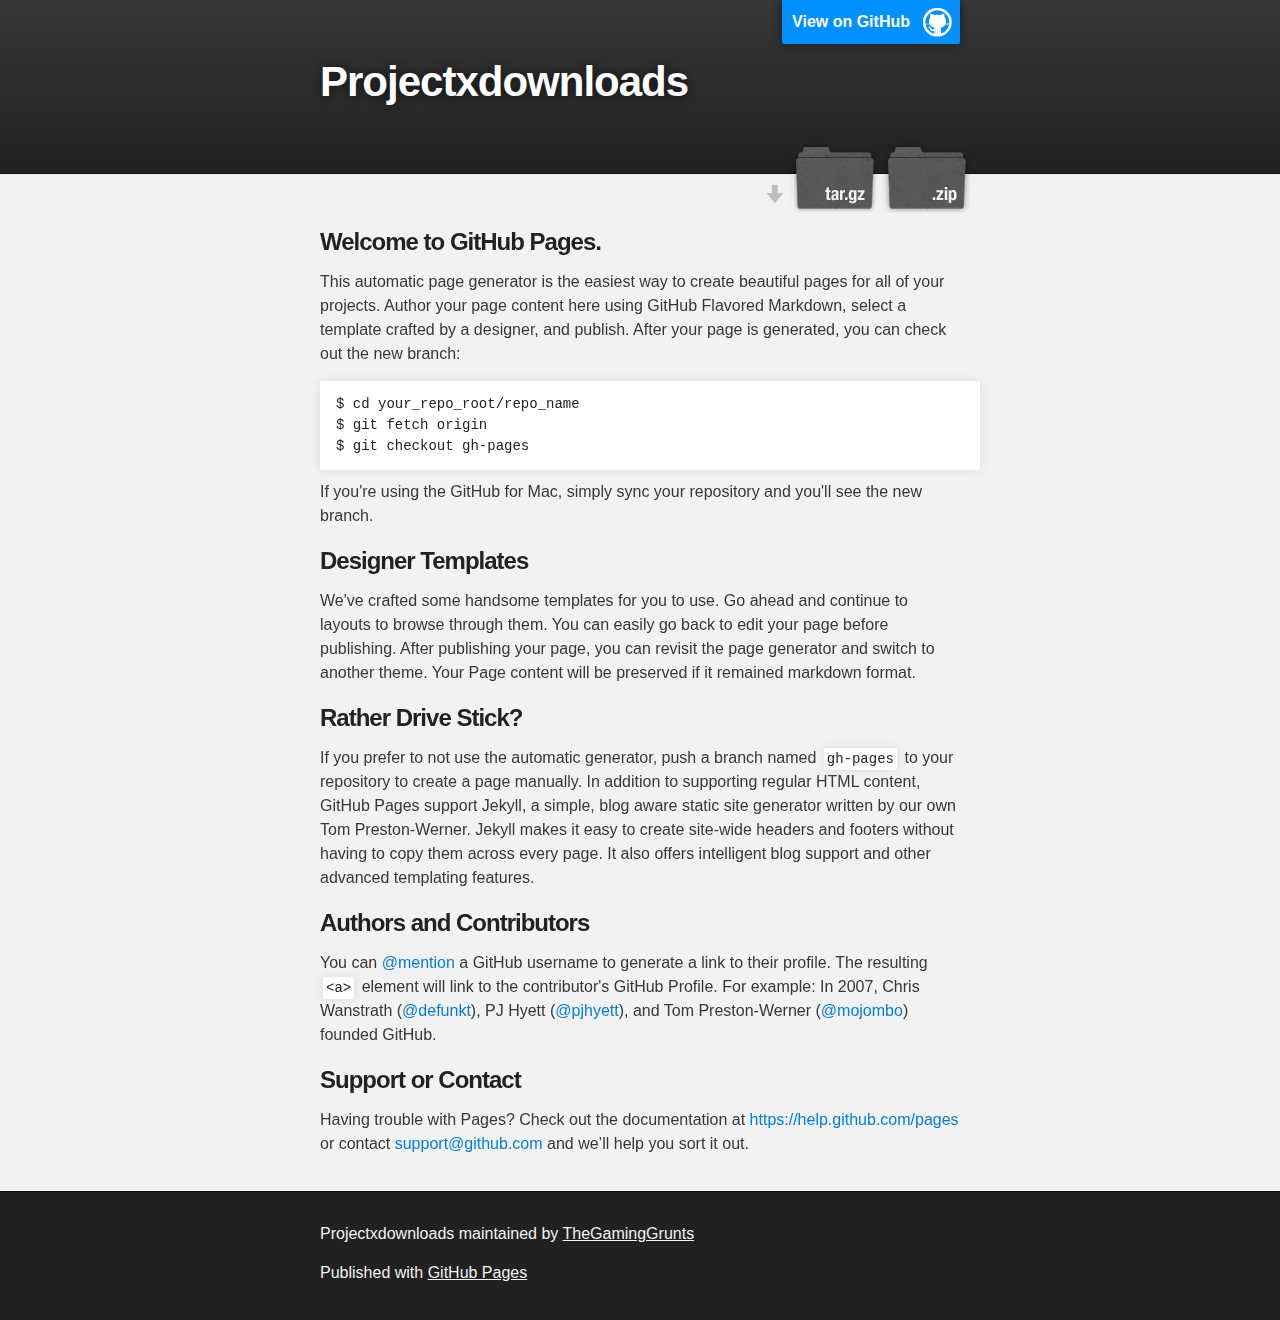
==== index.html @ f451aba9 "Create gh-pages branch via GitHub" ====
<!DOCTYPE html>
<html>

  <head>
    <meta charset='utf-8'>
    <meta http-equiv="X-UA-Compatible" content="chrome=1">
    <meta name="description" content="Projectxdownloads : ">

    <link rel="stylesheet" type="text/css" media="screen" href="stylesheets/stylesheet.css">

    <title>Projectxdownloads</title>
  </head>

  <body>

    <!-- HEADER -->
    <div id="header_wrap" class="outer">
        <header class="inner">
          <a id="forkme_banner" href="https://github.com/TheGamingGrunts/ProjectXDownloads">View on GitHub</a>

          <h1 id="project_title">Projectxdownloads</h1>
          <h2 id="project_tagline"></h2>

            <section id="downloads">
              <a class="zip_download_link" href="https://github.com/TheGamingGrunts/ProjectXDownloads/zipball/master">Download this project as a .zip file</a>
              <a class="tar_download_link" href="https://github.com/TheGamingGrunts/ProjectXDownloads/tarball/master">Download this project as a tar.gz file</a>
            </section>
        </header>
    </div>

    <!-- MAIN CONTENT -->
    <div id="main_content_wrap" class="outer">
      <section id="main_content" class="inner">
        <h3>
<a id="welcome-to-github-pages" class="anchor" href="#welcome-to-github-pages" aria-hidden="true"><span class="octicon octicon-link"></span></a>Welcome to GitHub Pages.</h3>

<p>This automatic page generator is the easiest way to create beautiful pages for all of your projects. Author your page content here using GitHub Flavored Markdown, select a template crafted by a designer, and publish. After your page is generated, you can check out the new branch:</p>

<pre><code>$ cd your_repo_root/repo_name
$ git fetch origin
$ git checkout gh-pages
</code></pre>

<p>If you're using the GitHub for Mac, simply sync your repository and you'll see the new branch.</p>

<h3>
<a id="designer-templates" class="anchor" href="#designer-templates" aria-hidden="true"><span class="octicon octicon-link"></span></a>Designer Templates</h3>

<p>We've crafted some handsome templates for you to use. Go ahead and continue to layouts to browse through them. You can easily go back to edit your page before publishing. After publishing your page, you can revisit the page generator and switch to another theme. Your Page content will be preserved if it remained markdown format.</p>

<h3>
<a id="rather-drive-stick" class="anchor" href="#rather-drive-stick" aria-hidden="true"><span class="octicon octicon-link"></span></a>Rather Drive Stick?</h3>

<p>If you prefer to not use the automatic generator, push a branch named <code>gh-pages</code> to your repository to create a page manually. In addition to supporting regular HTML content, GitHub Pages support Jekyll, a simple, blog aware static site generator written by our own Tom Preston-Werner. Jekyll makes it easy to create site-wide headers and footers without having to copy them across every page. It also offers intelligent blog support and other advanced templating features.</p>

<h3>
<a id="authors-and-contributors" class="anchor" href="#authors-and-contributors" aria-hidden="true"><span class="octicon octicon-link"></span></a>Authors and Contributors</h3>

<p>You can <a href="https://github.com/blog/821" class="user-mention">@mention</a> a GitHub username to generate a link to their profile. The resulting <code>&lt;a&gt;</code> element will link to the contributor's GitHub Profile. For example: In 2007, Chris Wanstrath (<a href="https://github.com/defunkt" class="user-mention">@defunkt</a>), PJ Hyett (<a href="https://github.com/pjhyett" class="user-mention">@pjhyett</a>), and Tom Preston-Werner (<a href="https://github.com/mojombo" class="user-mention">@mojombo</a>) founded GitHub.</p>

<h3>
<a id="support-or-contact" class="anchor" href="#support-or-contact" aria-hidden="true"><span class="octicon octicon-link"></span></a>Support or Contact</h3>

<p>Having trouble with Pages? Check out the documentation at <a href="https://help.github.com/pages">https://help.github.com/pages</a> or contact <a href="mailto:support@github.com">support@github.com</a> and we’ll help you sort it out.</p>
      </section>
    </div>

    <!-- FOOTER  -->
    <div id="footer_wrap" class="outer">
      <footer class="inner">
        <p class="copyright">Projectxdownloads maintained by <a href="https://github.com/TheGamingGrunts">TheGamingGrunts</a></p>
        <p>Published with <a href="http://pages.github.com">GitHub Pages</a></p>
      </footer>
    </div>

    

  </body>
</html>
---- stylesheets/stylesheet.css ----
/*******************************************************************************
Slate Theme for GitHub Pages
by Jason Costello, @jsncostello
*******************************************************************************/

@import url(pygment_trac.css);

/*******************************************************************************
MeyerWeb Reset
*******************************************************************************/

html, body, div, span, applet, object, iframe,
h1, h2, h3, h4, h5, h6, p, blockquote, pre,
a, abbr, acronym, address, big, cite, code,
del, dfn, em, img, ins, kbd, q, s, samp,
small, strike, strong, sub, sup, tt, var,
b, u, i, center,
dl, dt, dd, ol, ul, li,
fieldset, form, label, legend,
table, caption, tbody, tfoot, thead, tr, th, td,
article, aside, canvas, details, embed,
figure, figcaption, footer, header, hgroup,
menu, nav, output, ruby, section, summary,
time, mark, audio, video {
  margin: 0;
  padding: 0;
  border: 0;
  font: inherit;
  vertical-align: baseline;
}

/* HTML5 display-role reset for older browsers */
article, aside, details, figcaption, figure,
footer, header, hgroup, menu, nav, section {
  display: block;
}

ol, ul {
  list-style: none;
}

table {
  border-collapse: collapse;
  border-spacing: 0;
}

/*******************************************************************************
Theme Styles
*******************************************************************************/

body {
  box-sizing: border-box;
  color:#373737;
  background: #212121;
  font-size: 16px;
  font-family: 'Myriad Pro', Calibri, Helvetica, Arial, sans-serif;
  line-height: 1.5;
  -webkit-font-smoothing: antialiased;
}

h1, h2, h3, h4, h5, h6 {
  margin: 10px 0;
  font-weight: 700;
  color:#222222;
  font-family: 'Lucida Grande', 'Calibri', Helvetica, Arial, sans-serif;
  letter-spacing: -1px;
}

h1 {
  font-size: 36px;
  font-weight: 700;
}

h2 {
  padding-bottom: 10px;
  font-size: 32px;
  background: url('../images/bg_hr.png') repeat-x bottom;
}

h3 {
  font-size: 24px;
}

h4 {
  font-size: 21px;
}

h5 {
  font-size: 18px;
}

h6 {
  font-size: 16px;
}

p {
  margin: 10px 0 15px 0;
}

footer p {
  color: #f2f2f2;
}

a {
  text-decoration: none;
  color: #007edf;
  text-shadow: none;

  transition: color 0.5s ease;
  transition: text-shadow 0.5s ease;
  -webkit-transition: color 0.5s ease;
  -webkit-transition: text-shadow 0.5s ease;
  -moz-transition: color 0.5s ease;
  -moz-transition: text-shadow 0.5s ease;
  -o-transition: color 0.5s ease;
  -o-transition: text-shadow 0.5s ease;
  -ms-transition: color 0.5s ease;
  -ms-transition: text-shadow 0.5s ease;
}

a:hover, a:focus {text-decoration: underline;}

footer a {
  color: #F2F2F2;
  text-decoration: underline;
}

em {
  font-style: italic;
}

strong {
  font-weight: bold;
}

img {
  position: relative;
  margin: 0 auto;
  max-width: 739px;
  padding: 5px;
  margin: 10px 0 10px 0;
  border: 1px solid #ebebeb;

  box-shadow: 0 0 5px #ebebeb;
  -webkit-box-shadow: 0 0 5px #ebebeb;
  -moz-box-shadow: 0 0 5px #ebebeb;
  -o-box-shadow: 0 0 5px #ebebeb;
  -ms-box-shadow: 0 0 5px #ebebeb;
}

p img {
  display: inline;
  margin: 0;
  padding: 0;
  vertical-align: middle;
  text-align: center;
  border: none;
}

pre, code {
  width: 100%;
  color: #222;
  background-color: #fff;

  font-family: Monaco, "Bitstream Vera Sans Mono", "Lucida Console", Terminal, monospace;
  font-size: 14px;

  border-radius: 2px;
  -moz-border-radius: 2px;
  -webkit-border-radius: 2px;
}

pre {
  width: 100%;
  padding: 10px;
  box-shadow: 0 0 10px rgba(0,0,0,.1);
  overflow: auto;
}

code {
  padding: 3px;
  margin: 0 3px;
  box-shadow: 0 0 10px rgba(0,0,0,.1);
}

pre code {
  display: block;
  box-shadow: none;
}

blockquote {
  color: #666;
  margin-bottom: 20px;
  padding: 0 0 0 20px;
  border-left: 3px solid #bbb;
}


ul, ol, dl {
  margin-bottom: 15px
}

ul {
  list-style-position: inside;
  list-style: disc;
  padding-left: 20px;
}

ol {
  list-style-position: inside;
  list-style: decimal;
  padding-left: 20px;
}

dl dt {
  font-weight: bold;
}

dl dd {
  padding-left: 20px;
  font-style: italic;
}

dl p {
  padding-left: 20px;
  font-style: italic;
}

hr {
  height: 1px;
  margin-bottom: 5px;
  border: none;
  background: url('../images/bg_hr.png') repeat-x center;
}

table {
  border: 1px solid #373737;
  margin-bottom: 20px;
  text-align: left;
 }

th {
  font-family: 'Lucida Grande', 'Helvetica Neue', Helvetica, Arial, sans-serif;
  padding: 10px;
  background: #373737;
  color: #fff;
 }

td {
  padding: 10px;
  border: 1px solid #373737;
 }

form {
  background: #f2f2f2;
  padding: 20px;
}

/*******************************************************************************
Full-Width Styles
*******************************************************************************/

.outer {
  width: 100%;
}

.inner {
  position: relative;
  max-width: 640px;
  padding: 20px 10px;
  margin: 0 auto;
}

#forkme_banner {
  display: block;
  position: absolute;
  top:0;
  right: 10px;
  z-index: 10;
  padding: 10px 50px 10px 10px;
  color: #fff;
  background: url('../images/blacktocat.png') #0090ff no-repeat 95% 50%;
  font-weight: 700;
  box-shadow: 0 0 10px rgba(0,0,0,.5);
  border-bottom-left-radius: 2px;
  border-bottom-right-radius: 2px;
}

#header_wrap {
  background: #212121;
  background: -moz-linear-gradient(top, #373737, #212121);
  background: -webkit-linear-gradient(top, #373737, #212121);
  background: -ms-linear-gradient(top, #373737, #212121);
  background: -o-linear-gradient(top, #373737, #212121);
  background: linear-gradient(top, #373737, #212121);
}

#header_wrap .inner {
  padding: 50px 10px 30px 10px;
}

#project_title {
  margin: 0;
  color: #fff;
  font-size: 42px;
  font-weight: 700;
  text-shadow: #111 0px 0px 10px;
}

#project_tagline {
  color: #fff;
  font-size: 24px;
  font-weight: 300;
  background: none;
  text-shadow: #111 0px 0px 10px;
}

#downloads {
  position: absolute;
  width: 210px;
  z-index: 10;
  bottom: -40px;
  right: 0;
  height: 70px;
  background: url('../images/icon_download.png') no-repeat 0% 90%;
}

.zip_download_link {
  display: block;
  float: right;
  width: 90px;
  height:70px;
  text-indent: -5000px;
  overflow: hidden;
  background: url(../images/sprite_download.png) no-repeat bottom left;
}

.tar_download_link {
  display: block;
  float: right;
  width: 90px;
  height:70px;
  text-indent: -5000px;
  overflow: hidden;
  background: url(../images/sprite_download.png) no-repeat bottom right;
  margin-left: 10px;
}

.zip_download_link:hover {
  background: url(../images/sprite_download.png) no-repeat top left;
}

.tar_download_link:hover {
  background: url(../images/sprite_download.png) no-repeat top right;
}

#main_content_wrap {
  background: #f2f2f2;
  border-top: 1px solid #111;
  border-bottom: 1px solid #111;
}

#main_content {
  padding-top: 40px;
}

#footer_wrap {
  background: #212121;
}



/*******************************************************************************
Small Device Styles
*******************************************************************************/

@media screen and (max-width: 480px) {
  body {
    font-size:14px;
  }

  #downloads {
    display: none;
  }

  .inner {
    min-width: 320px;
    max-width: 480px;
  }

  #project_title {
  font-size: 32px;
  }

  h1 {
    font-size: 28px;
  }

  h2 {
    font-size: 24px;
  }

  h3 {
    font-size: 21px;
  }

  h4 {
    font-size: 18px;
  }

  h5 {
    font-size: 14px;
  }

  h6 {
    font-size: 12px;
  }

  code, pre {
    min-width: 320px;
    max-width: 480px;
    font-size: 11px;
  }

}
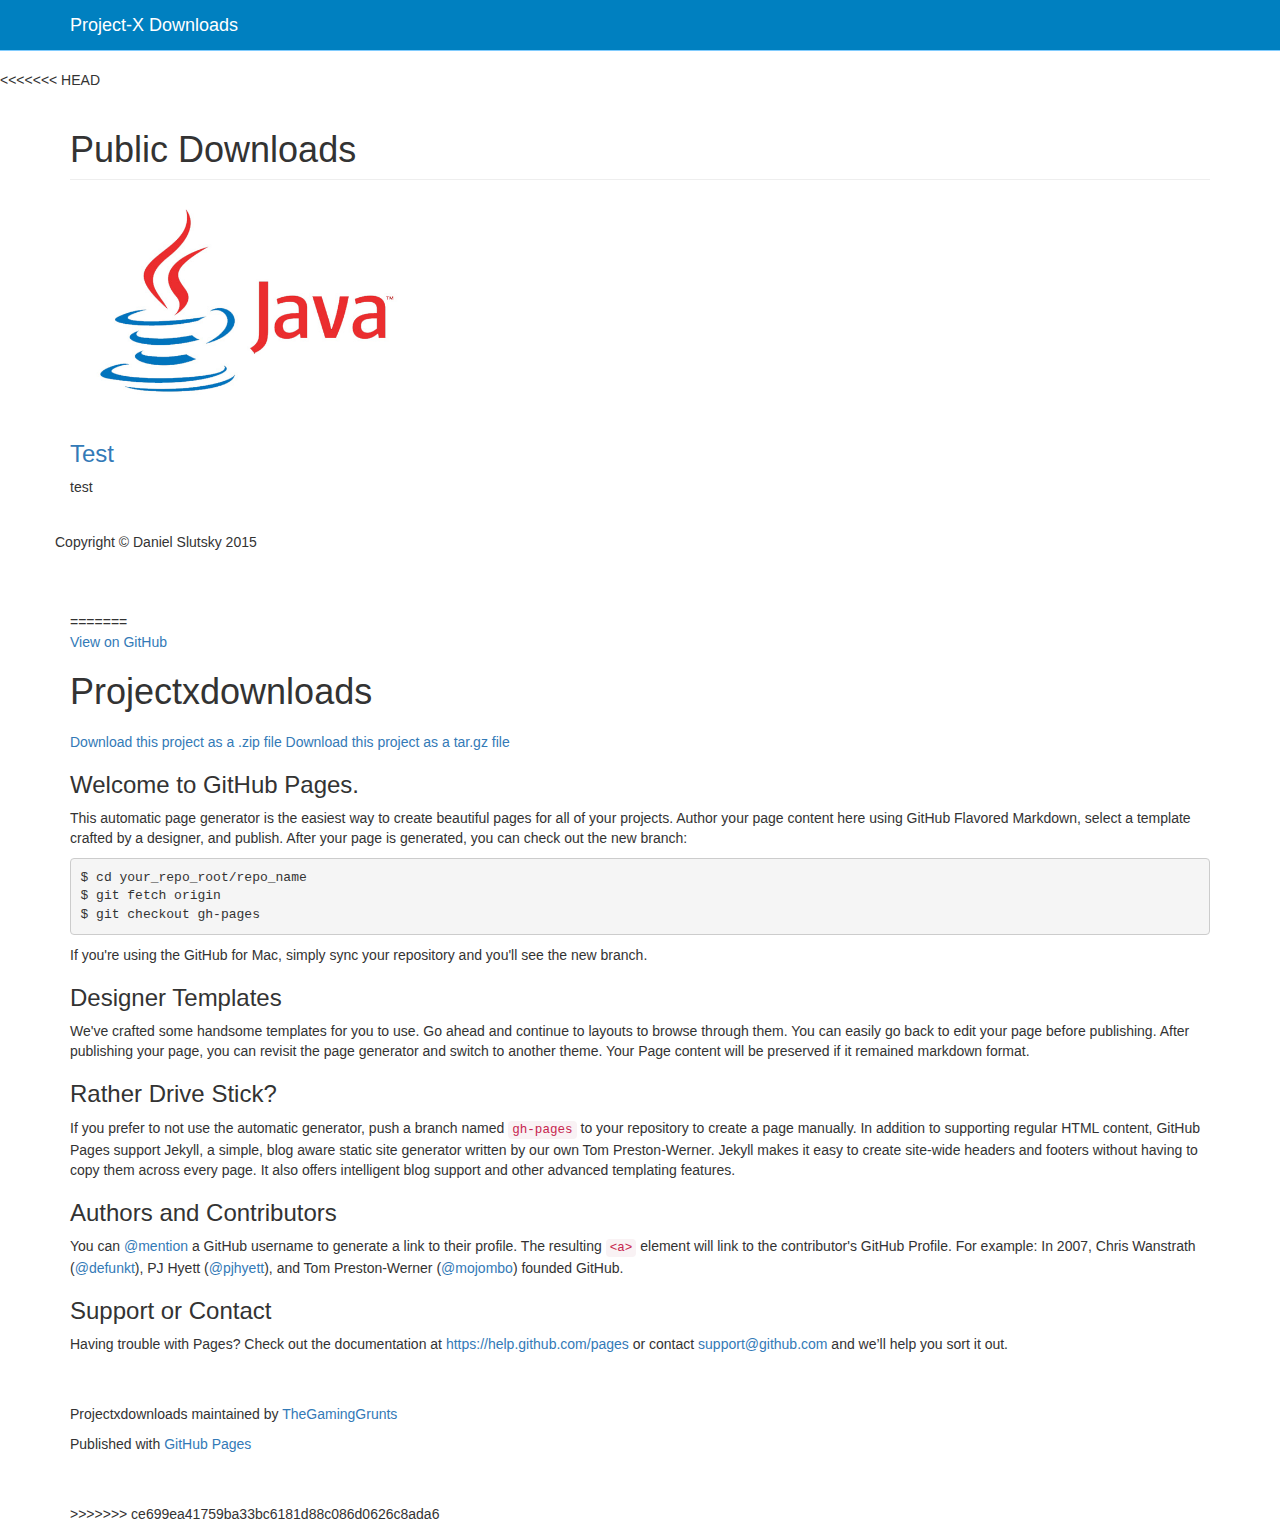
==== commit b7d6d19e: "First Commit" ====
--- a/index.html
+++ b/index.html
@@ -1,4 +1,125 @@
 <!DOCTYPE html>
+<<<<<<< HEAD
+<html lang="en">
+
+<head>
+
+    <meta charset="utf-8">
+    <meta http-equiv="X-UA-Compatible" content="IE=edge">
+    <meta name="viewport" content="width=device-width, initial-scale=1">
+    <meta name="description" content="">
+    <meta name="author" content="">
+
+    <title>Project-X Downloads | DrenchPVP</title>
+
+    <link rel="icon" type="image/png" href="favicon.ico">
+
+    <!-- Bootstrap Core CSS -->
+    <link href="css/bootstrap.min.css" rel="stylesheet">
+
+    <!-- Custom CSS -->
+    <link href="css/3-col-portfolio.css" rel="stylesheet">
+
+    <!-- HTML5 Shim and Respond.js IE8 support of HTML5 elements and media queries -->
+    <!-- WARNING: Respond.js doesn't work if you view the page via file:// -->
+    <!--[if lt IE 9]>
+        <script src="https://oss.maxcdn.com/libs/html5shiv/3.7.0/html5shiv.js"></script>
+        <script src="https://oss.maxcdn.com/libs/respond.js/1.4.2/respond.min.js"></script>
+    <![endif]-->
+
+</head>
+ 
+<body>
+
+    <!-- Navigation -->
+    <nav class="navbar navbar-inverse navbar-fixed-top" role="navigation">
+        <div class="container">
+            <!-- Brand and toggle get grouped for better mobile display -->
+            <div class="navbar-header">
+                <a class="navbar-brand" href="https://dl.project-x.me">Project-X Downloads</a>
+            </div>
+            <!-- Collect the nav links, forms, and other content for toggling -->
+        </div>
+        <!-- /.container -->
+    </nav>
+
+    <!-- Page Content -->
+    <div class="container">
+
+        <!-- Page Header -->
+        <div class="row">
+            <div class="col-lg-12">
+                <h1 class="page-header">Public Downloads</h1>
+            </div>
+        </div>
+        <!-- /.row -->
+
+        <!-- Projects Row -->
+        <div class="row">
+            <div class="col-md-4 portfolio-item">
+                <a href="#">
+                    <img class="img-responsive" src="img/java-logo.jpg" alt="">
+                </a>
+                <h3>
+                    <a href="">Test</a>
+                </h3>
+                <p>test</p>
+            </div>
+            
+        <!-- /.row -->
+        <!--
+
+        <div class="row text-center">
+            <div class="col-lg-12">
+                <ul class="pagination">
+                    <li>
+                        <a href="#">&laquo;</a>
+                    </li>
+                    <li class="active">
+                        <a href="#">1</a>
+                    </li>
+                    <li>
+                        <a href="#">2</a>
+                    </li>
+                    <li>
+                        <a href="#">3</a>
+                    </li>
+                    <li>
+                        <a href="#">4</a>
+                    </li>
+                    <li>
+                        <a href="#">5</a>
+                    </li>
+                    <li>
+                        <a href="#">&raquo;</a>
+                    </li>
+                </ul>
+            </div>
+        </div>
+        <!-- /.row -->
+
+        <!-- Footer -->
+        <footer>
+            <div class="row">
+                <div class="col-lg-12">
+                    <p>Copyright &copy; Daniel Slutsky 2015</p>
+                </div>
+            </div>
+            <!-- /.row -->
+        </footer>
+
+    </div>
+    <!-- /.container -->
+
+    <!-- jQuery -->
+    <script src="../../js/jquery.js"></script>
+
+    <!-- Bootstrap Core JavaScript -->
+    <script src="../../js/bootstrap.min.js"></script>
+
+</body>
+
+=======
 <html>
 
   <head>
@@ -76,4 +197,5 @@
     
 
   </body>
+>>>>>>> ce699ea41759ba33bc6181d88c086d0626c8ada6
 </html>
--- a/css/3-col-portfolio.css
+++ b/css/3-col-portfolio.css
@@ -0,0 +1,17 @@
+/*!
+ * Start Bootstrap - 3 Col Portfolio HTML Template (http://startbootstrap.com)
+ * Code licensed under the Apache License v2.0.
+ * For details, see http://www.apache.org/licenses/LICENSE-2.0.
+ */
+
+body {
+    padding-top: 70px; /* Required padding for .navbar-fixed-top. Remove if using .navbar-static-top. Change if height of navigation changes. */
+}
+
+.portfolio-item {
+    margin-bottom: 25px;
+}
+
+footer {
+    margin: 50px 0;
+}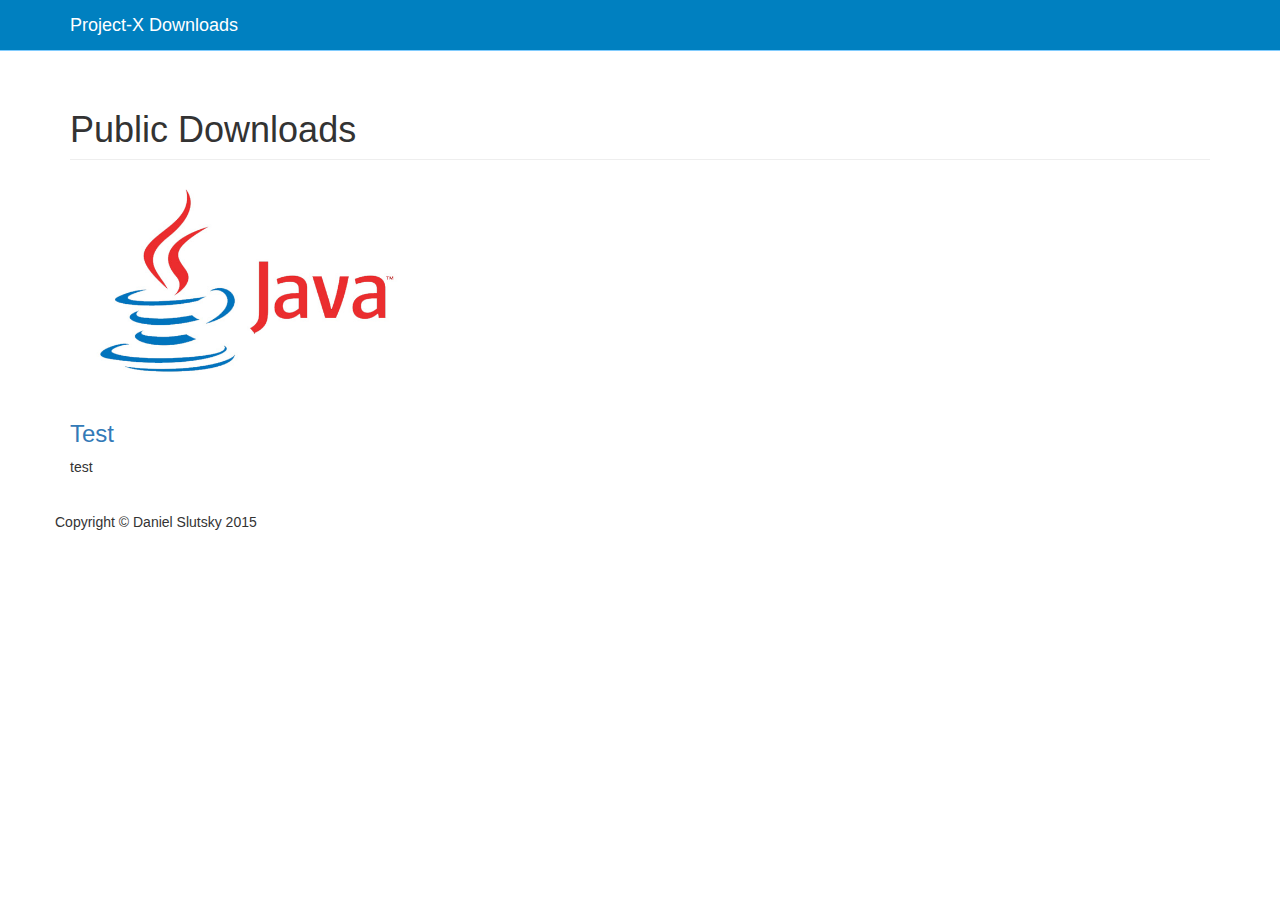
==== commit a26bac8d: "Fixed weird commit issue" ====
--- a/index.html
+++ b/index.html
@@ -1,5 +1,4 @@
 <!DOCTYPE html>
-<<<<<<< HEAD
 <html lang="en">
 
 <head>
@@ -119,83 +118,4 @@
 
 </body>
 
-=======
-<html>
-
-  <head>
-    <meta charset='utf-8'>
-    <meta http-equiv="X-UA-Compatible" content="chrome=1">
-    <meta name="description" content="Projectxdownloads : ">
-
-    <link rel="stylesheet" type="text/css" media="screen" href="stylesheets/stylesheet.css">
-
-    <title>Projectxdownloads</title>
-  </head>
-
-  <body>
-
-    <!-- HEADER -->
-    <div id="header_wrap" class="outer">
-        <header class="inner">
-          <a id="forkme_banner" href="https://github.com/TheGamingGrunts/ProjectXDownloads">View on GitHub</a>
-
-          <h1 id="project_title">Projectxdownloads</h1>
-          <h2 id="project_tagline"></h2>
-
-            <section id="downloads">
-              <a class="zip_download_link" href="https://github.com/TheGamingGrunts/ProjectXDownloads/zipball/master">Download this project as a .zip file</a>
-              <a class="tar_download_link" href="https://github.com/TheGamingGrunts/ProjectXDownloads/tarball/master">Download this project as a tar.gz file</a>
-            </section>
-        </header>
-    </div>
-
-    <!-- MAIN CONTENT -->
-    <div id="main_content_wrap" class="outer">
-      <section id="main_content" class="inner">
-        <h3>
-<a id="welcome-to-github-pages" class="anchor" href="#welcome-to-github-pages" aria-hidden="true"><span class="octicon octicon-link"></span></a>Welcome to GitHub Pages.</h3>
-
-<p>This automatic page generator is the easiest way to create beautiful pages for all of your projects. Author your page content here using GitHub Flavored Markdown, select a template crafted by a designer, and publish. After your page is generated, you can check out the new branch:</p>
-
-<pre><code>$ cd your_repo_root/repo_name
-$ git fetch origin
-$ git checkout gh-pages
-</code></pre>
-
-<p>If you're using the GitHub for Mac, simply sync your repository and you'll see the new branch.</p>
-
-<h3>
-<a id="designer-templates" class="anchor" href="#designer-templates" aria-hidden="true"><span class="octicon octicon-link"></span></a>Designer Templates</h3>
-
-<p>We've crafted some handsome templates for you to use. Go ahead and continue to layouts to browse through them. You can easily go back to edit your page before publishing. After publishing your page, you can revisit the page generator and switch to another theme. Your Page content will be preserved if it remained markdown format.</p>
-
-<h3>
-<a id="rather-drive-stick" class="anchor" href="#rather-drive-stick" aria-hidden="true"><span class="octicon octicon-link"></span></a>Rather Drive Stick?</h3>
-
-<p>If you prefer to not use the automatic generator, push a branch named <code>gh-pages</code> to your repository to create a page manually. In addition to supporting regular HTML content, GitHub Pages support Jekyll, a simple, blog aware static site generator written by our own Tom Preston-Werner. Jekyll makes it easy to create site-wide headers and footers without having to copy them across every page. It also offers intelligent blog support and other advanced templating features.</p>
-
-<h3>
-<a id="authors-and-contributors" class="anchor" href="#authors-and-contributors" aria-hidden="true"><span class="octicon octicon-link"></span></a>Authors and Contributors</h3>
-
-<p>You can <a href="https://github.com/blog/821" class="user-mention">@mention</a> a GitHub username to generate a link to their profile. The resulting <code>&lt;a&gt;</code> element will link to the contributor's GitHub Profile. For example: In 2007, Chris Wanstrath (<a href="https://github.com/defunkt" class="user-mention">@defunkt</a>), PJ Hyett (<a href="https://github.com/pjhyett" class="user-mention">@pjhyett</a>), and Tom Preston-Werner (<a href="https://github.com/mojombo" class="user-mention">@mojombo</a>) founded GitHub.</p>
-
-<h3>
-<a id="support-or-contact" class="anchor" href="#support-or-contact" aria-hidden="true"><span class="octicon octicon-link"></span></a>Support or Contact</h3>
-
-<p>Having trouble with Pages? Check out the documentation at <a href="https://help.github.com/pages">https://help.github.com/pages</a> or contact <a href="mailto:support@github.com">support@github.com</a> and we’ll help you sort it out.</p>
-      </section>
-    </div>
-
-    <!-- FOOTER  -->
-    <div id="footer_wrap" class="outer">
-      <footer class="inner">
-        <p class="copyright">Projectxdownloads maintained by <a href="https://github.com/TheGamingGrunts">TheGamingGrunts</a></p>
-        <p>Published with <a href="http://pages.github.com">GitHub Pages</a></p>
-      </footer>
-    </div>
-
-    
-
-  </body>
->>>>>>> ce699ea41759ba33bc6181d88c086d0626c8ada6
 </html>
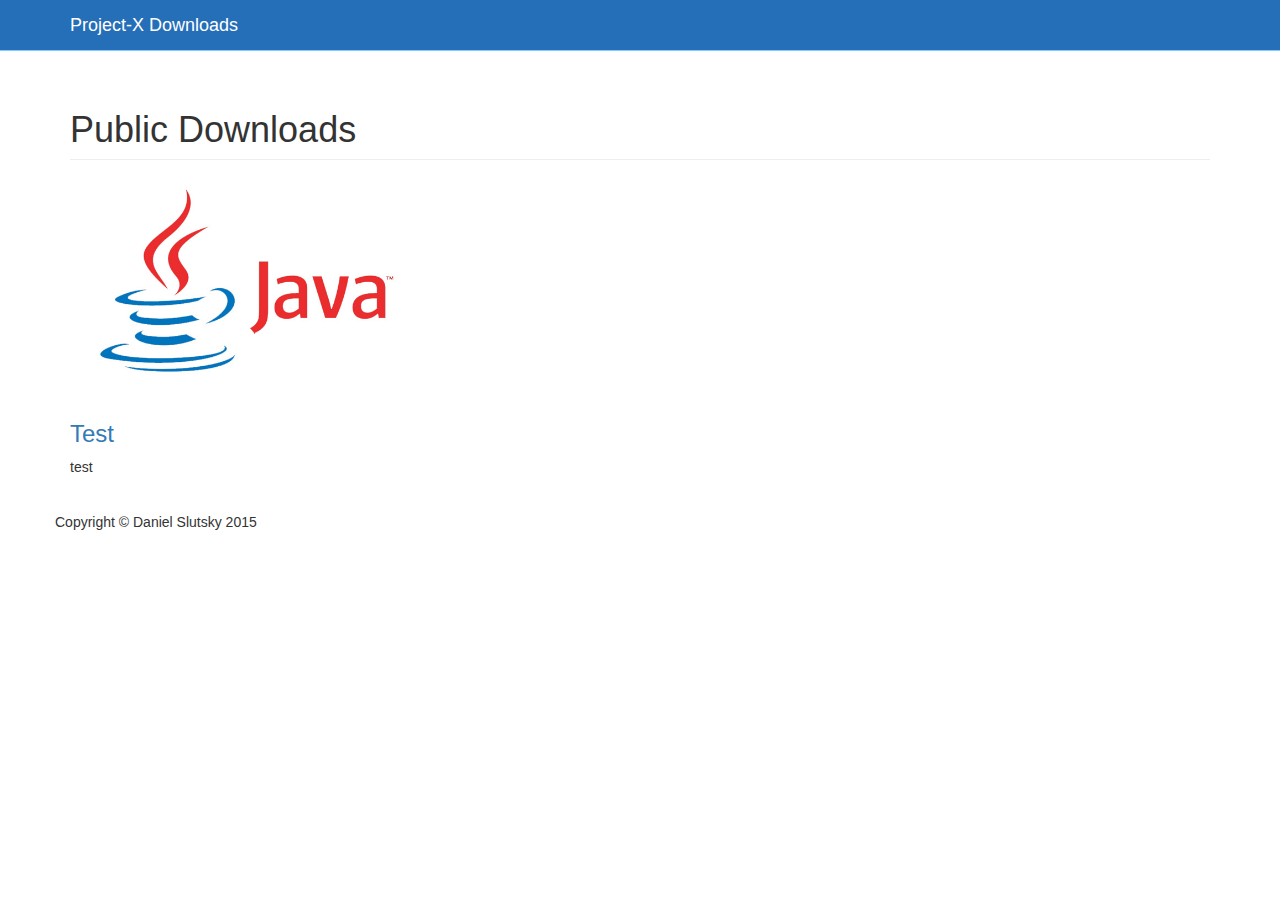
==== commit eaded94a: "Change page title, prevent viewsource, add project file link" ====
--- a/index.html
+++ b/index.html
@@ -9,7 +9,7 @@
     <meta name="description" content="">
     <meta name="author" content="">
 
-    <title>Project-X Downloads | DrenchPVP</title>
+    <title>Project-X Downloads | dl.project-x.me</title>
 
     <link rel="icon" type="image/png" href="favicon.ico">
 
@@ -28,7 +28,7 @@
 
 </head>
  
-<body>
+<body oncontextmenu="return false;">
 
     <!-- Navigation -->
     <nav class="navbar navbar-inverse navbar-fixed-top" role="navigation">
@@ -52,7 +52,6 @@
             </div>
         </div>
         <!-- /.row -->
-
         <!-- Projects Row -->
         <div class="row">
             <div class="col-md-4 portfolio-item">
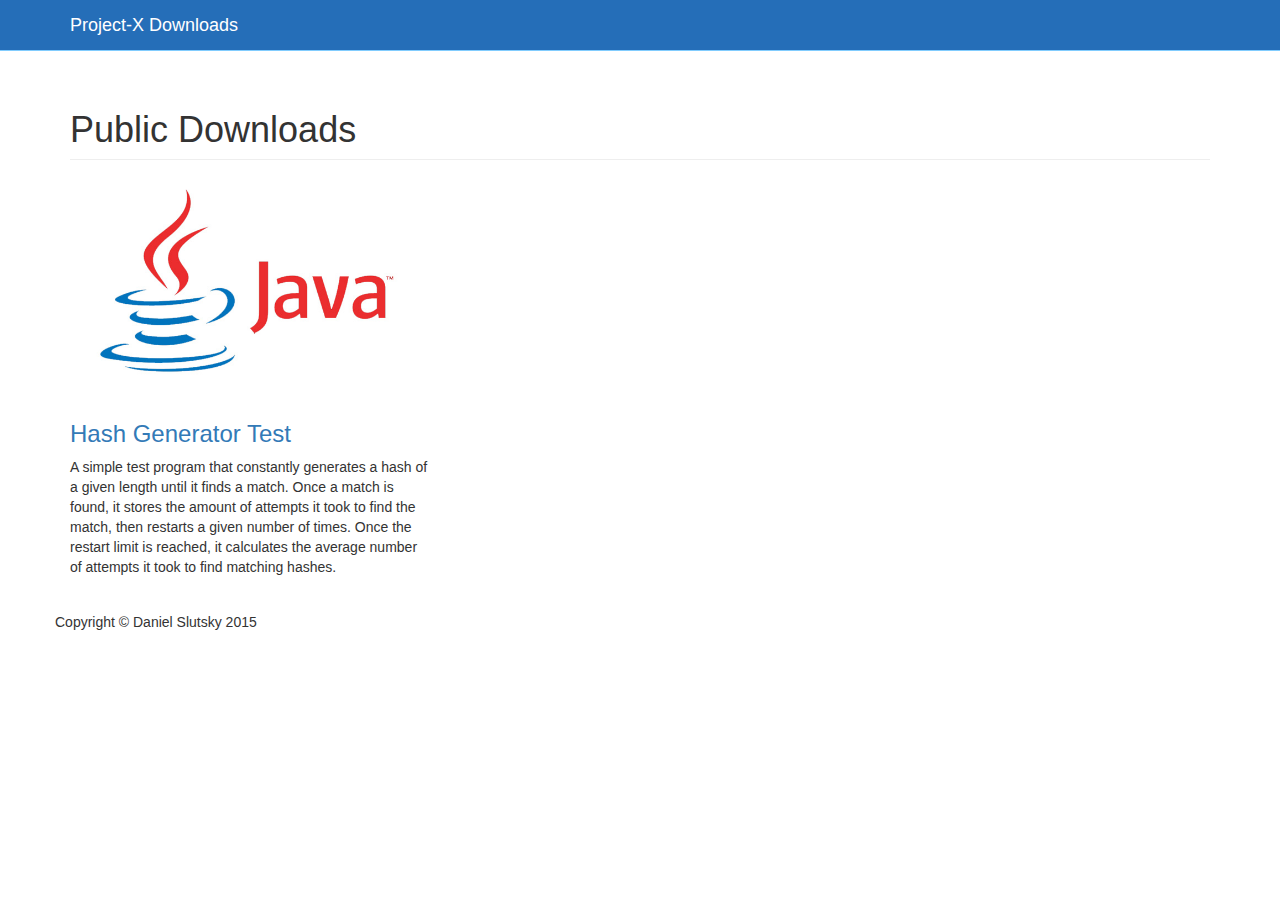
==== commit 1591f3ac: "Add HashGenerationTest to public downloads" ====
--- a/index.html
+++ b/index.html
@@ -55,13 +55,13 @@
         <!-- Projects Row -->
         <div class="row">
             <div class="col-md-4 portfolio-item">
-                <a href="#">
+                <a href="files/HashGenerationTest.zip">
                     <img class="img-responsive" src="img/java-logo.jpg" alt="">
                 </a>
                 <h3>
-                    <a href="">Test</a>
+                    <a href="files/HashGenerationTest.zip">Hash Generator Test</a>
                 </h3>
-                <p>test</p>
+                <p>A simple test program that constantly generates a hash of a given length until it finds a match. Once a match is found, it stores the amount of attempts it took to find the match, then restarts a given number of times. Once the restart limit is reached, it calculates the average number of attempts it took to find matching hashes.</p>
             </div>
             
         <!-- /.row -->
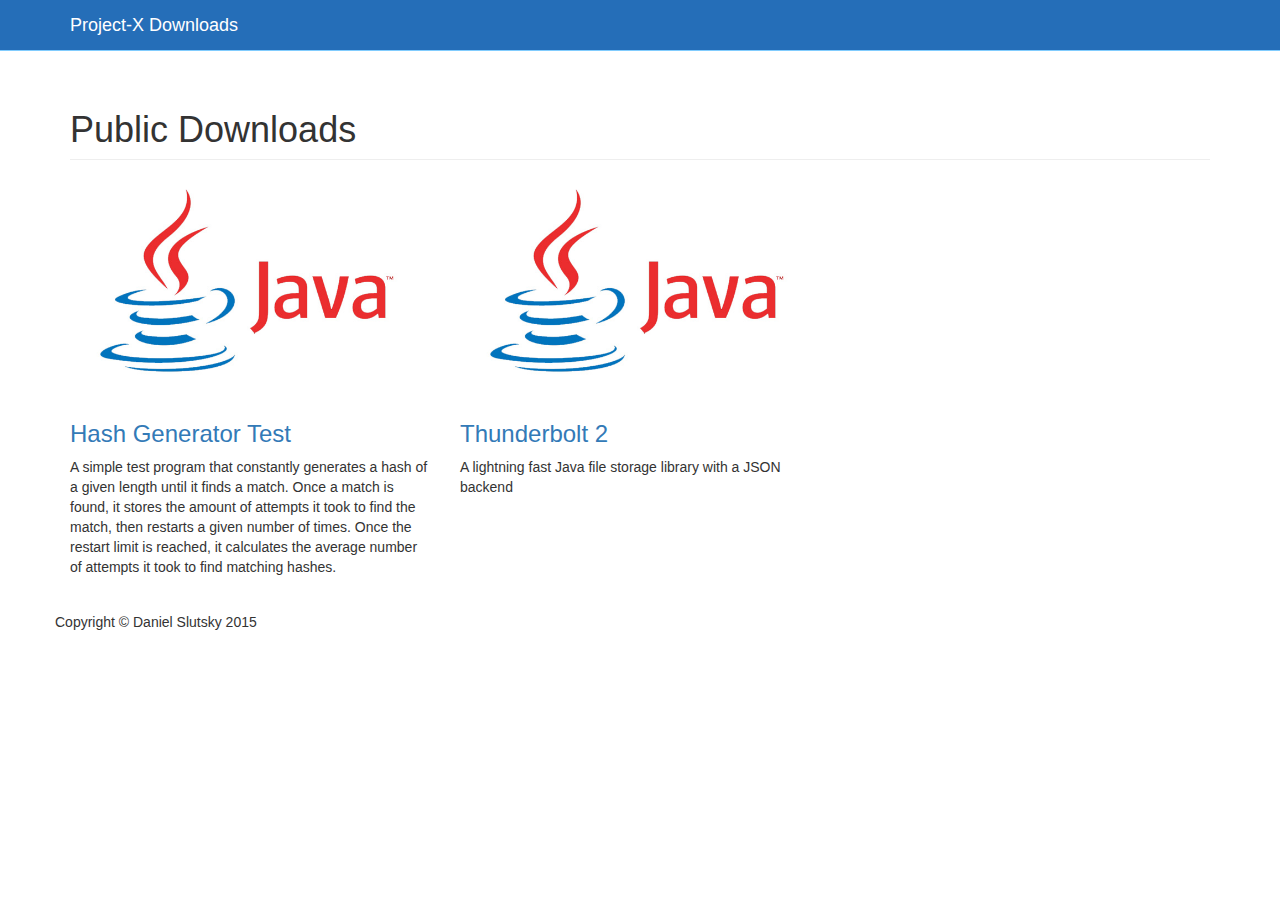
==== commit 7d994dad: "Add Thunderbolt to item list" ====
--- a/index.html
+++ b/index.html
@@ -63,6 +63,15 @@
                 </h3>
                 <p>A simple test program that constantly generates a hash of a given length until it finds a match. Once a match is found, it stores the amount of attempts it took to find the match, then restarts a given number of times. Once the restart limit is reached, it calculates the average number of attempts it took to find matching hashes.</p>
             </div>
+            <div class="col-md-4 portfolio-item">
+                <a href="files/Thunderbolt2.jar">
+                    <img class="img-responsive" src="img/java-logo.jpg" alt="">
+                </a>
+                <h3>
+                    <a href="files/Thunderbolt2.jar">Thunderbolt 2</a>
+                </h3>
+                <p>A lightning fast Java file storage library with a JSON backend</p>
+            </div>
             
         <!-- /.row -->
         <!--
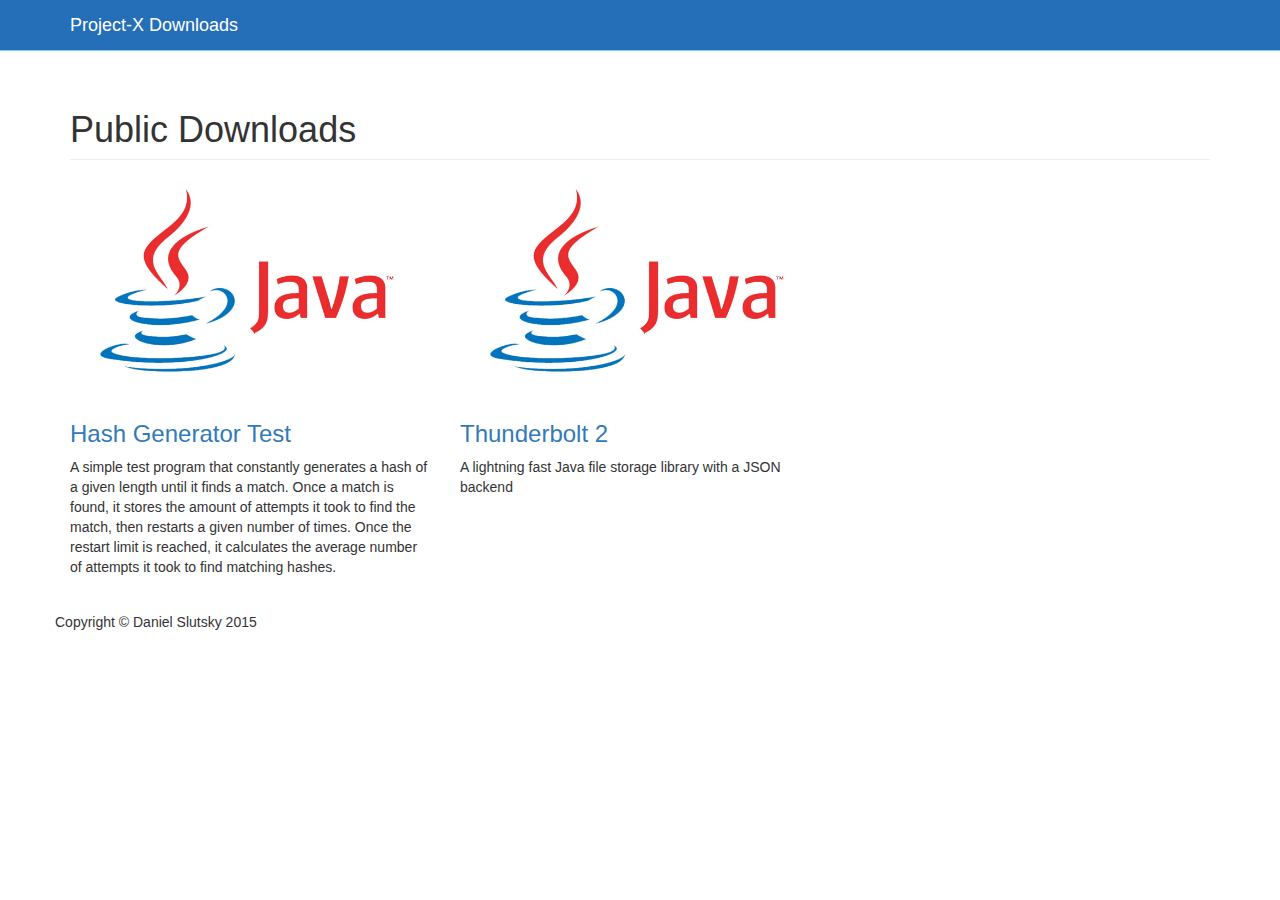
==== commit 751b9392: "Update Thunderbolt" ====
--- a/index.html
+++ b/index.html
@@ -64,7 +64,7 @@
                 <p>A simple test program that constantly generates a hash of a given length until it finds a match. Once a match is found, it stores the amount of attempts it took to find the match, then restarts a given number of times. Once the restart limit is reached, it calculates the average number of attempts it took to find matching hashes.</p>
             </div>
             <div class="col-md-4 portfolio-item">
-                <a href="files/Thunderbolt2.jar">
+                <a href="files/Thunderbolt.jar">
                     <img class="img-responsive" src="img/java-logo.jpg" alt="">
                 </a>
                 <h3>
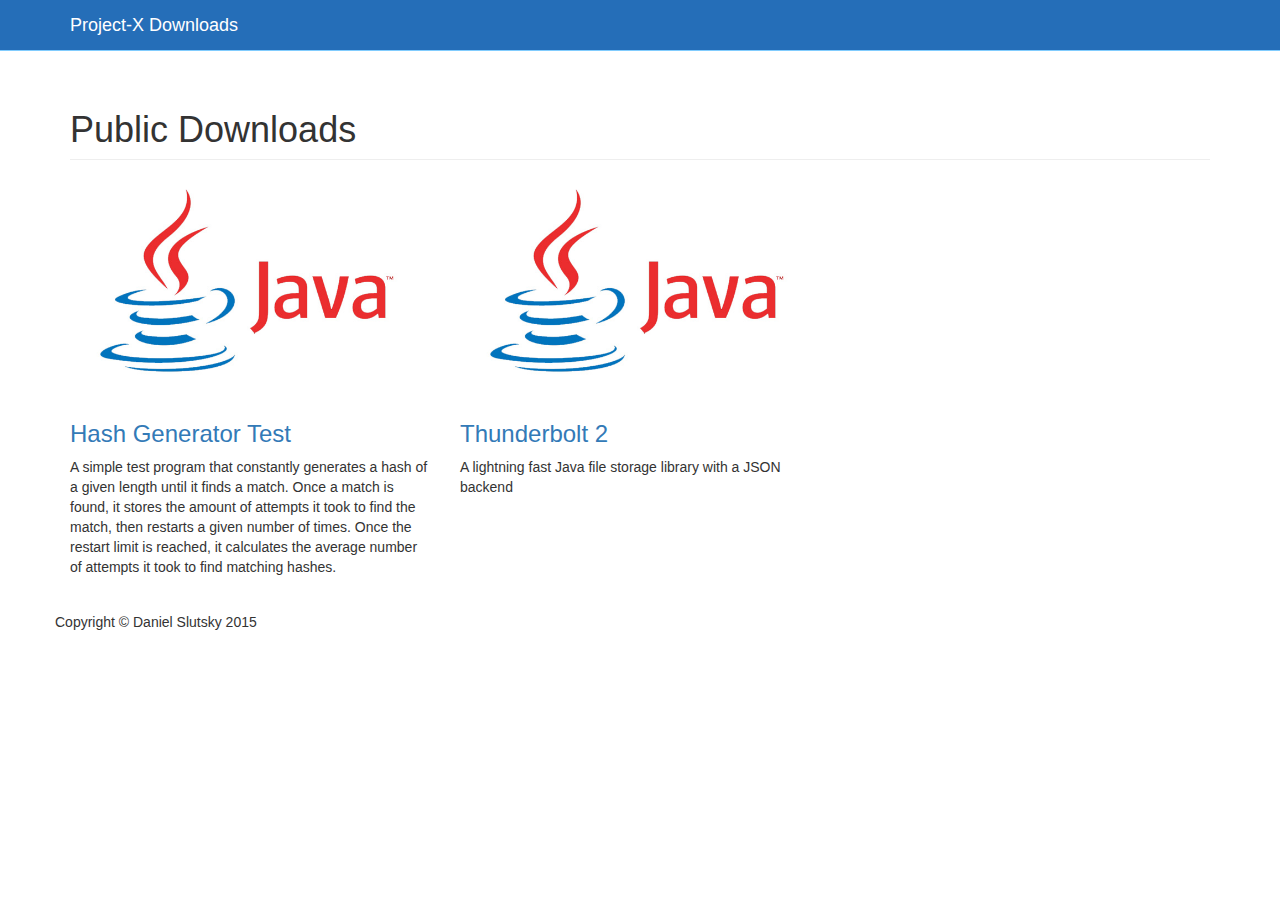
==== commit 6ad58cda: "Fix broken link" ====
--- a/index.html
+++ b/index.html
@@ -68,7 +68,7 @@
                     <img class="img-responsive" src="img/java-logo.jpg" alt="">
                 </a>
                 <h3>
-                    <a href="files/Thunderbolt2.jar">Thunderbolt 2</a>
+                    <a href="files/Thunderbolt.jar">Thunderbolt 2</a>
                 </h3>
                 <p>A lightning fast Java file storage library with a JSON backend</p>
             </div>
